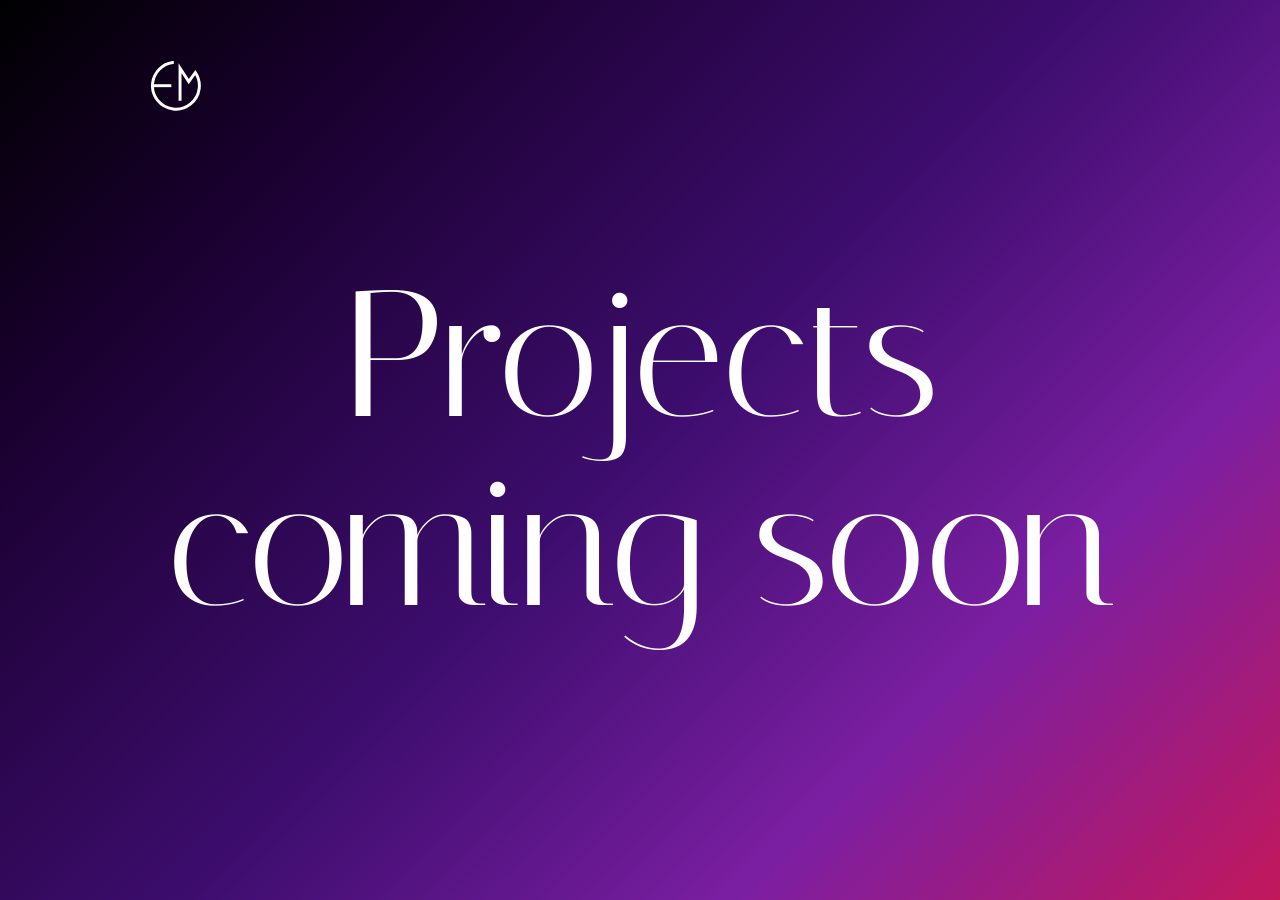
==== coming-soon.html @ 90e752d5 "emily portfolio re-creation" ====
<!DOCTYPE html>
<html lang="en">
<head>
  <meta charset="UTF-8">
  <meta name="viewport" content="width=device-width, initial-scale=1.0">
  <title>Emily McBurney</title>
  <link rel="preconnect" href="https://fonts.googleapis.com">
  <link rel="preconnect" href="https://fonts.gstatic.com" crossorigin>
  <link href="https://fonts.googleapis.com/css2?family=Italiana&family=Poppins:wght@300;400&display=swap" rel="stylesheet">
  <style>
    *, *::before, *::after { box-sizing: border-box; margin: 0; padding: 0; }

    body {
      background: linear-gradient(135deg, #000000 0%, #1a0030 20%, #3d0d6e 50%, #7b1fa2 75%, #c2185b 100%);
      color: #fff;
      font-family: 'Poppins', sans-serif;
      font-weight: 300;
      min-height: 100vh;
      display: flex;
      flex-direction: column;
      align-items: center;
      justify-content: center;
    }

    .logo {
      position: fixed;
      top: 50px;
      left: 8.8em;
      text-decoration: none;
      color: #fff;
      line-height: 0;
      display: block;
      width: 70px;
      padding: 11px 10px 10px;
      border-radius: 90px;
      overflow: visible;
    }
    .logo svg {
      width: 50px;
      height: 50px;
      display: block;
    }

    .back-link {
      position: fixed;
      top: 2.1rem;
      right: 2.5rem;
      font-size: 0.75rem;
      letter-spacing: 0.12em;
      text-transform: uppercase;
      color: #888;
      text-decoration: none;
      transition: color 0.2s;
    }
    .back-link:hover { color: #fff; }

    .content {
      text-align: center;
      padding: 2rem;
    }

    .label {
      font-size: 0.7rem;
      letter-spacing: 0.2em;
      text-transform: uppercase;
      color: #555;
      margin-bottom: 2rem;
    }

    h1 {
      font-family: 'Italiana', sans-serif;
      font-weight: 400;
      font-size: 180px;
      line-height: 1.05;
      letter-spacing: -0.01em;
    }

    h1 em {
      font-style: italic;
      color: #888;
    }

    .sub {
      margin-top: 2rem;
      font-size: 0.85rem;
      letter-spacing: 0.06em;
      color: #555;
    }
  </style>
</head>
<body>
  <a href="index.html" class="logo" aria-label="home">
    <svg viewBox="0 0 68 68" fill="none" xmlns="http://www.w3.org/2000/svg" width="40" height="40">
      <path d="M31.0003 2.01C29.4903 1.99 29.8003 1.97 28.3403 2.18" stroke="currentColor" stroke-width="4" stroke-miterlimit="10"></path>
      <path d="M29.4305 2C15.4805 3.96 4.03047 15.07 2.24047 29.72C0.100466 47.2 12.5405 63.1 30.0205 65.23C47.5005 67.36 63.4005 54.92 65.5405 37.44C66.5105 29.47 64.4505 21.82 60.2705 15.66L51.3605 28.1L39.5005 9.75V54" stroke="currentColor" stroke-width="4" stroke-miterlimit="10"></path>
      <path d="M1.99023 33.58H27.6702" stroke="currentColor" stroke-width="4" stroke-miterlimit="10"></path>
    </svg>
  </a>

  <div class="content">
    <h1>Projects<br>coming soon</h1>
  </div>
</body>
</html>
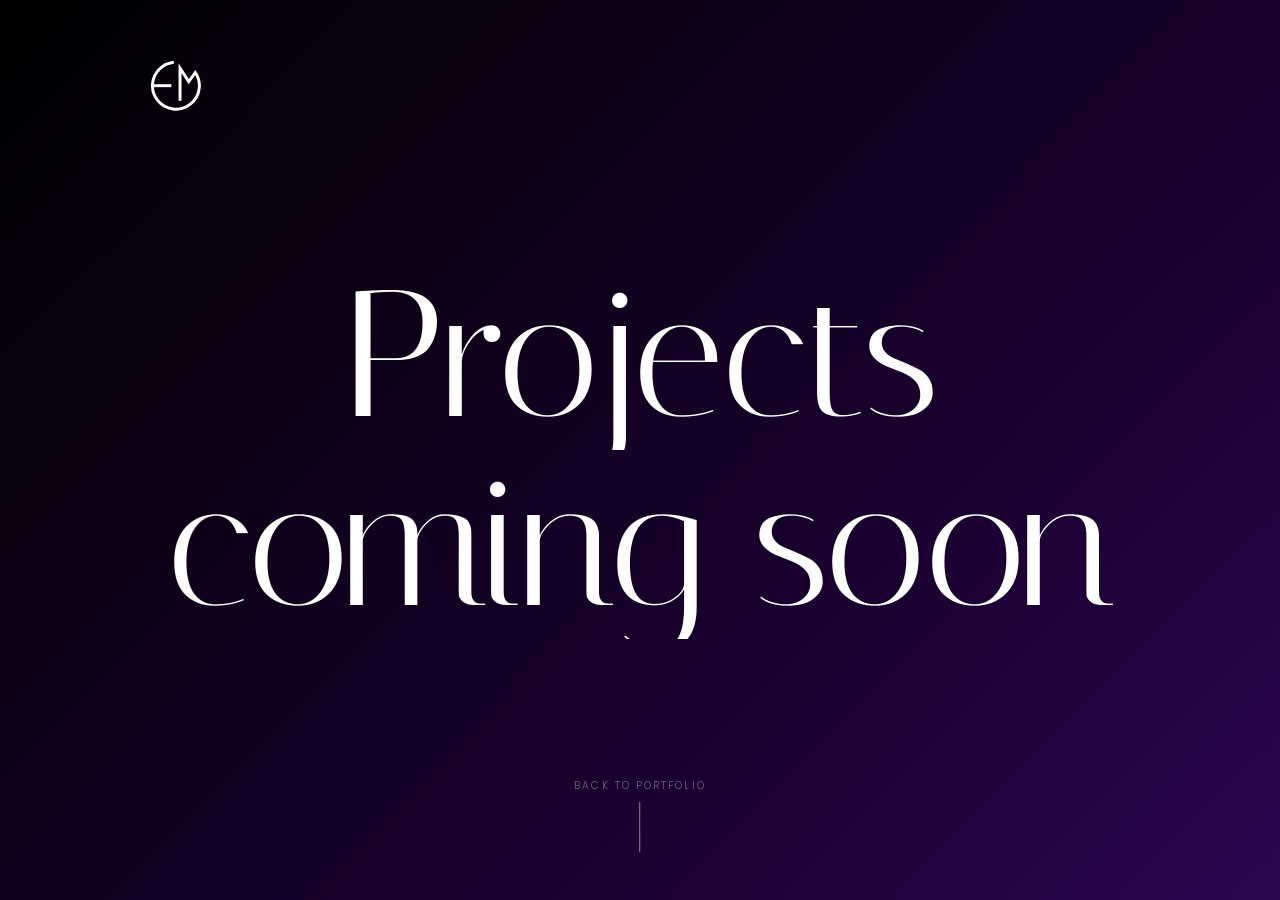
==== commit d2d4b8e9: "animation coming soon page" ====
--- a/coming-soon.html
+++ b/coming-soon.html
@@ -10,8 +10,33 @@
   <style>
     *, *::before, *::after { box-sizing: border-box; margin: 0; padding: 0; }
 
+    @keyframes gradientShift {
+      0%   { background-position: 0% 50%; }
+      50%  { background-position: 100% 50%; }
+      100% { background-position: 0% 50%; }
+    }
+
+    @keyframes fadeSlideUp {
+      from { opacity: 0; transform: translate3d(0, 60px, 0); }
+      to   { opacity: 1; transform: translate3d(0, 0, 0); }
+    }
+
+    @keyframes fadeIn {
+      from { opacity: 0; }
+      to   { opacity: 1; }
+    }
+
+    @keyframes scrollLine {
+      0%   { transform: translateY(0%);   opacity: 1; }
+      60%  { transform: translateY(100%); opacity: 0; }
+      61%  { transform: translateY(-100%); opacity: 0; }
+      100% { transform: translateY(0%);   opacity: 1; }
+    }
+
     body {
-      background: linear-gradient(135deg, #000000 0%, #1a0030 20%, #3d0d6e 50%, #7b1fa2 75%, #c2185b 100%);
+      background: linear-gradient(135deg, #000000, #1a0030, #3d0d6e, #7b1fa2, #c2185b, #1a0030, #000000);
+      background-size: 400% 400%;
+      animation: gradientShift 12s ease infinite;
       color: #fff;
       font-family: 'Poppins', sans-serif;
       font-weight: 300;
@@ -20,6 +45,7 @@
       flex-direction: column;
       align-items: center;
       justify-content: center;
+      overflow: hidden;
     }
 
     .logo {
@@ -34,6 +60,8 @@
       padding: 11px 10px 10px;
       border-radius: 90px;
       overflow: visible;
+      opacity: 0;
+      animation: fadeIn 0.8s ease 0.2s forwards;
     }
     .logo svg {
       width: 50px;
@@ -48,23 +76,24 @@
       font-size: 0.75rem;
       letter-spacing: 0.12em;
       text-transform: uppercase;
-      color: #888;
+      color: rgba(255,255,255,0.5);
       text-decoration: none;
       transition: color 0.2s;
+      opacity: 0;
+      animation: fadeIn 0.8s ease 0.4s forwards;
     }
     .back-link:hover { color: #fff; }
 
     .content {
       text-align: center;
       padding: 2rem;
+      overflow: hidden;
     }
 
-    .label {
-      font-size: 0.7rem;
-      letter-spacing: 0.2em;
-      text-transform: uppercase;
-      color: #555;
-      margin-bottom: 2rem;
+    /* Clip each line so it slides up into view */
+    .line-wrap {
+      overflow: hidden;
+      display: block;
     }
 
     h1 {
@@ -75,16 +104,52 @@
       letter-spacing: -0.01em;
     }
 
-    h1 em {
-      font-style: italic;
-      color: #888;
+    h1 .l1 {
+      display: block;
+      opacity: 0;
+      transform: translate3d(0, 100%, 0);
+      animation: fadeSlideUp 1s cubic-bezier(0.16, 1, 0.3, 1) 0.3s forwards;
+    }
+    h1 .l2 {
+      display: block;
+      opacity: 0;
+      transform: translate3d(0, 100%, 0);
+      animation: fadeSlideUp 1s cubic-bezier(0.16, 1, 0.3, 1) 0.55s forwards;
     }
 
-    .sub {
-      margin-top: 2rem;
-      font-size: 0.85rem;
-      letter-spacing: 0.06em;
-      color: #555;
+    /* Scroll indicator */
+    .scroll-indicator {
+      position: fixed;
+      bottom: 3rem;
+      left: 50%;
+      transform: translateX(-50%);
+      display: flex;
+      flex-direction: column;
+      align-items: center;
+      gap: 0.5rem;
+      opacity: 0;
+      animation: fadeIn 1s ease 1.2s forwards;
+    }
+    .scroll-text {
+      font-size: 0.65rem;
+      letter-spacing: 0.2em;
+      text-transform: uppercase;
+      color: rgba(255,255,255,0.4);
+    }
+    .scroll-line-wrap {
+      width: 1px;
+      height: 50px;
+      background: rgba(255,255,255,0.15);
+      overflow: hidden;
+      position: relative;
+    }
+    .scroll-line-inner {
+      position: absolute;
+      top: 0; left: 0;
+      width: 100%;
+      height: 100%;
+      background: rgba(255,255,255,0.7);
+      animation: scrollLine 2s ease-in-out 1.5s infinite;
     }
   </style>
 </head>
@@ -98,7 +163,15 @@
   </a>
 
   <div class="content">
-    <h1>Projects<br>coming soon</h1>
+    <h1>
+      <span class="line-wrap"><span class="l1">Projects</span></span>
+      <span class="line-wrap"><span class="l2">coming soon</span></span>
+    </h1>
+  </div>
+
+  <div class="scroll-indicator">
+    <span class="scroll-text">Back to portfolio</span>
+    <div class="scroll-line-wrap"><div class="scroll-line-inner"></div></div>
   </div>
 </body>
 </html>
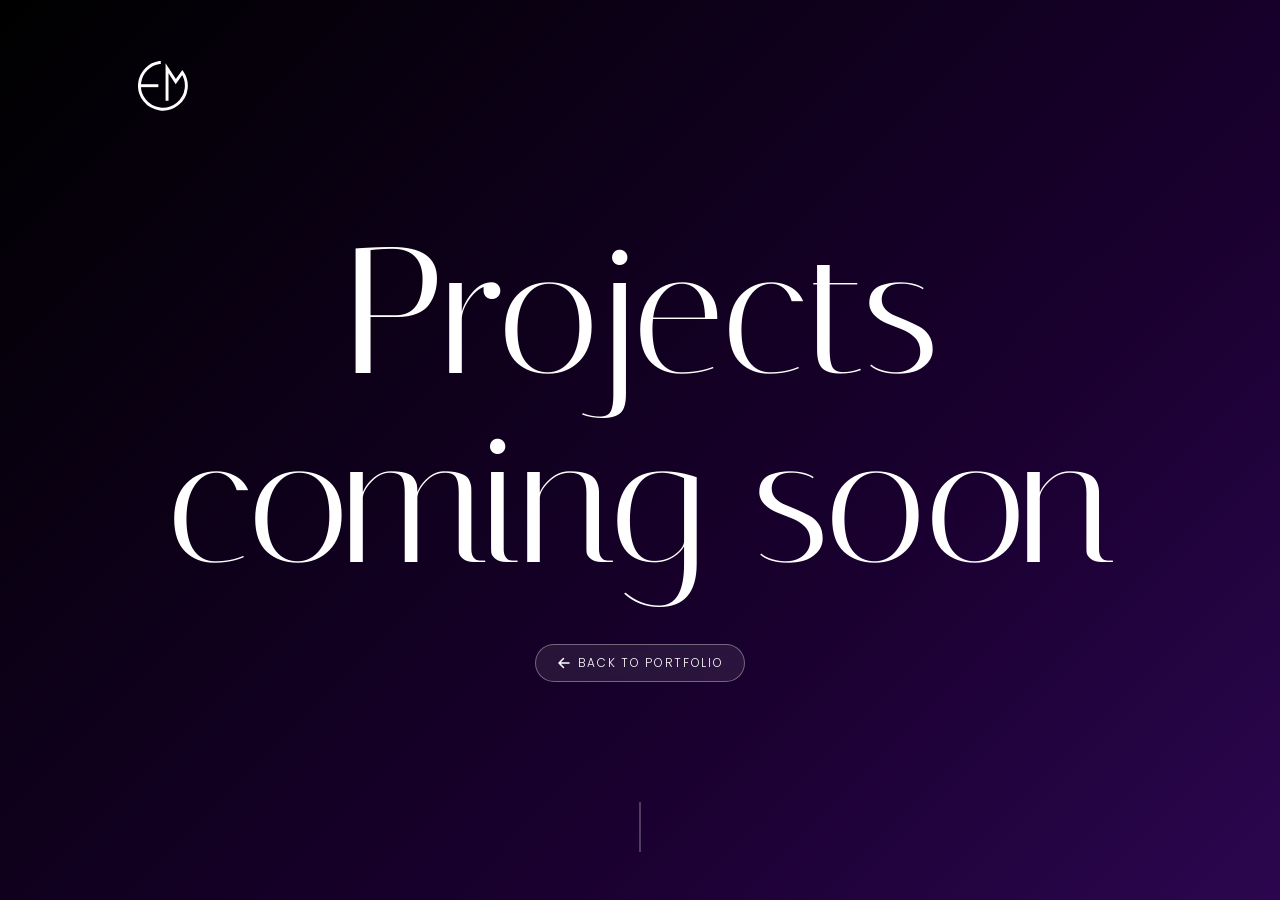
==== commit 55ee5493: "fixes" ====
--- a/coming-soon.html
+++ b/coming-soon.html
@@ -50,8 +50,8 @@
 
     .logo {
       position: fixed;
-      top: 50px;
-      left: 8.8em;
+      top: clamp(1rem, 4vw, 50px);
+      left: clamp(1.5rem, 8.8em, 10vw);
       text-decoration: none;
       color: #fff;
       line-height: 0;
@@ -69,37 +69,54 @@
       display: block;
     }
 
-    .back-link {
-      position: fixed;
-      top: 2.1rem;
-      right: 2.5rem;
+    .back-btn {
+      display: inline-flex;
+      align-items: center;
+      gap: 0.6em;
+      margin-top: 3rem;
+      padding: 0.75em 1.75em;
+      border: 1px solid rgba(255,255,255,0.35);
+      border-radius: 100px;
+      font-family: 'Poppins', sans-serif;
       font-size: 0.75rem;
-      letter-spacing: 0.12em;
+      font-weight: 300;
+      letter-spacing: 0.14em;
       text-transform: uppercase;
-      color: rgba(255,255,255,0.5);
+      color: #fff;
       text-decoration: none;
-      transition: color 0.2s;
+      backdrop-filter: blur(8px);
+      background: rgba(255,255,255,0.08);
+      transition: background 0.25s, border-color 0.25s;
       opacity: 0;
-      animation: fadeIn 0.8s ease 0.4s forwards;
+      animation: fadeIn 0.8s ease 0.85s forwards;
     }
-    .back-link:hover { color: #fff; }
+    .back-btn:hover {
+      background: rgba(255,255,255,0.18);
+      border-color: rgba(255,255,255,0.7);
+    }
+    .back-btn svg {
+      width: 14px;
+      height: 14px;
+      flex-shrink: 0;
+    }
 
     .content {
       text-align: center;
       padding: 2rem;
-      overflow: hidden;
     }
 
     /* Clip each line so it slides up into view */
     .line-wrap {
       overflow: hidden;
       display: block;
+      padding-bottom: 0.15em;
+      margin-bottom: -0.15em;
     }
 
     h1 {
       font-family: 'Italiana', sans-serif;
       font-weight: 400;
-      font-size: 180px;
+      font-size: clamp(3rem, 15vw, 180px);
       line-height: 1.05;
       letter-spacing: -0.01em;
     }
@@ -167,10 +184,15 @@
       <span class="line-wrap"><span class="l1">Projects</span></span>
       <span class="line-wrap"><span class="l2">coming soon</span></span>
     </h1>
+    <a href="index.html" class="back-btn">
+      <svg viewBox="0 0 14 14" fill="none" xmlns="http://www.w3.org/2000/svg">
+        <path d="M12 7H2M2 7L6.5 2.5M2 7L6.5 11.5" stroke="currentColor" stroke-width="1.5" stroke-linecap="round" stroke-linejoin="round"/>
+      </svg>
+      Back to portfolio
+    </a>
   </div>
 
   <div class="scroll-indicator">
-    <span class="scroll-text">Back to portfolio</span>
     <div class="scroll-line-wrap"><div class="scroll-line-inner"></div></div>
   </div>
 </body>
